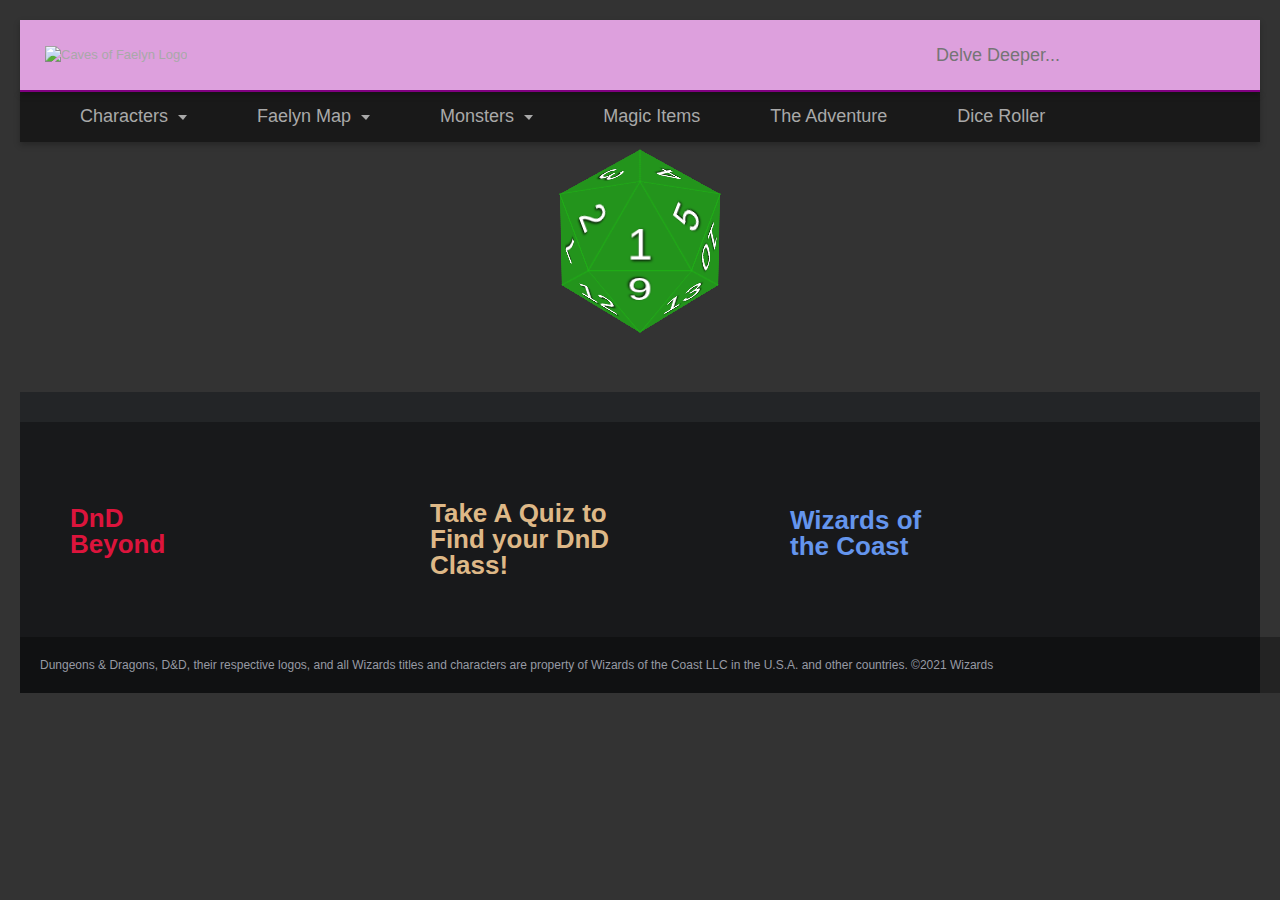
==== DieRoller/die.html @ b8143d2d "first commit" ====
<!DOCTYPE html>
<html lang="en">

<head>
  <meta charset="UTF-8">
  <meta http-equiv="X-UA-Compatible" content="IE=edge">
  <meta name="viewport" content="width=device-width, initial-scale=1.0">
  <link rel="stylesheet" href="https://fonts.google.com/?category=Sans+Serif&selection.family=Lato">
  <link rel="stylesheet" href="../main.css">
  <link rel="stylesheet" href="secondary.css">
  <script type="text/javascript" src="https://cdnjs.cloudflare.com/ajax/libs/jquery/3.6.0/jquery.min.js"></script>  
  <script type="text/javascript" src="https://cdnjs.cloudflare.com/ajax/libs/tinycolor/1.3.0/tinycolor.min.js"></script>
  <script src="script.js" defer></script>
  <title>Caverns of Faelyn</title>
</head>
<body>
  <header class="CoF-header" id="top-nav">
    <section class="nav-left">
      <div class="logo">
        <a href="../index.html">
        <img src="https://i.imgur.com/6dwuS8c.png" alt="Caves of Faelyn Logo" class="CoF-logo">
        </a>
      </div>
      </div>
    </section>
    <section class="nav-right">
      <div class="site-search">
        <form action="/search" method="get" class="CoF-form" data-validation-disabled="true">
          <div class="search-icon"></div>
          <input name="q" class="CoF-form-field-query ui-autocomplete-input" autocomplete="off" placeholder="Delve Deeper..." role="textbox" aria-autocomplete="list" aria-haspopup="true">
          <div class="hide autocomplete-target">
            <ul class="ui autocomplete ui-menu ui-widget ui-widget-content ui-corner-all" role="listbox" aria-activedescendant="ui-active-menuitem" style="z-index: 1; top: 0px; left: 0px; display: none;"></ul>
        </form>
        <div class="mobile-search-icon">
          <img class="mobile-search-icon" href="#" src="https://i.imgur.com/sknSXAH.png">
        </div>

        <!-- Mobile Search Bar              -->
        <div class="mobile-input-box">
          <form class="mobile-form" method="get" action="search" id="form-mobile" data-validation-disabled="true">
            <input name="q" class="mobile-form-field-query" autocomplete="on" placeholder="Delve Deeper...">
        </div>
        </input>
        </form>
      </div>
      <!--       <script>-->
      </div>
      <div class="hamburger-menu" id="menu-trigger">
        <!--         <img src="https://s3-us-west-2.amazonaws.com/s.cdpn.io/2522641/hamburger.svg" alt="Hamburger icon"> -->
        <div class="line"></div>
        <div class="line"></div>
        <div class="line"></div>
      </div>
    </section>
  </header>
  <header class="main-menu">
    <section class="mm-nav-left">
      <ul class="mm-nav">
        <li id="characters">
          <a class="menu-item dropdown" href="#">
            <span class="nav-item"> Characters </span>
          </a>
        </li>
        <li id="faelyn-map">
          <a class="menu-item dropdown" href="#">
            <span class="nav-item"> Faelyn Map </span>
          </a>
        </li>
        <li id="monsters">
          <a class="menu-item dropdown" href="#">
            <span class="nav-item">Monsters</span>
          </a>
        </li>
        <li id="magic-items">
          <a class="menu-item" href="#">
            <span class="nav-item"></span>Magic Items</span>
          </a>
        </li>
        <li id="the-adventure">
          <a class="menu-item" href="/the-adventure">
            <span class="nav-item">The Adventure</span>
          </a>
        </li>
        <li id="dice-roller">
          <a href="die.html" class="menu-item">
            <span class="nav-item"> Dice Roller </span>
          </a>
        </li>
      </ul>
    </section>
  </header>
  <!-- Main Menu Dropdown -->
  <aside class="dropdown-menu" id="characters-dropdown">
    <div class="dropdown-body">
      <div class="grid-group">
        <div class="grid-group" style="grid-column-end: span 24;grid-row-end: span 24;">
          <div class="grid-button">
            <a class="grid-button-link" href="/Illithin" target="_self">
              <div class="grid-button-background" style="background-position: center center;height:625px;background-image:url(https://i.imgur.com/JYZzXIp.png);"></div>
              <div class="grid-button-label">
                <div class="grid-button-label-text">Illithin: Rogue</div>
              </div>
            </a>
          </div>
          <div class="grid-button">
            <a href="/Wyatt Jones" class="grid-button-link" target="_self">
              <div class="grid-button-background" style="background-position: center center;height:450px;background-image:url(https://i.imgur.com/fFxqADB.jpg);"></div>
              <div class="grid-button-label">
                <div class="grid-button-label-text">Wyatt Jones: gunslinger</div>
              </div>
            </a>
          </div>
          <div class="grid-button">
            <a href="/Nyssa" class="grid-button-link" target="_self">
              <div class="grid-button-background" style="background-position: center center;height:900px;background-image:url(https://i.imgur.com/sL7jUop.jpg);"></div>
              <div class="grid-button-label">
                <div class="grid-button-label-text">Nyssa Lockheart: Ranger</div>
              </div>
            </a>
          </div>
          <div class="grid-button">
            <a href="/Wabu" class="grid-button-link" target="_self">
              <div class="grid-button-background" style="background-position: center center;height:500px;background-image:url(https://i.imgur.com/9n4WuAv.jpg);"></div>
              <div class="grid-button-label">
                <div class="grid-button-label-text">Wabu: Monk</div>
              </div>
            </a>
          </div>
          <div class="grid-button">
            <a href="/Gilmec" class="grid-button-link" target="_self">
              <div class="grid-button-background" style="background-position: center center;height:450px;background-image:url(https://i.imgur.com/EBH14SS.png);"></div>
              <div class="grid-button-label">
                <div class="grid-button-label-text">Gilmec: blood hunter</div>
              </div>
            </a>
          </div>
        </div>
      </div>
  </aside>
  <aside class="dropdown-menu" id="faelyn-map-dropdown">
    <div class="dropdown-body">
      <div class="grid-group">
        <div class="grid-group" style="grid-column-end: span 24;grid-row-end: span 24;">
          <div class="grid-button">
            <a href="../Map/map.html" class="grid-button-link" target="_self">
              <div class="grid-button-background" style="background-position: center center;background-image:url(https://i.imgur.com/XElmFWY.jpg);"></div>
              <div class="grid-button-label">
                <div class="grid-button-label-text">Faelyn</div>
              </div>
            </a>
          </div>
        </div>
      </div>
    </div>
  </aside>
  <aside class="dropdown-menu" id="monsters-dropdown">
    <div class="dropdown-body">
      <div class="grid-group">
        <div class="grid-group" style="grid-column-end: span 24;grid-row-end: span 24;">
          <div class="grid-button">
            <a href="../Characters/thug.html" class="grid-button-link" target="_self">
              <div class="grid-button-background" style="background-position: center center;height:600px;background-image:url(https://i.imgur.com/I2L3cf4.jpg);"></div>
              <div class="grid-button-label">
                <div class="grid-button-label-text">Thug</div>
              </div>
            </a>
          </div>
          <div class="grid-button">
            <a href="../Characters/goblin.html" class="grid-button-link" target="_self">
              <div class="grid-button-background" style="background-position: center center;height:300px;background-image:url(https://i.imgur.com/glQQREV.jpg);"></div>
              <div class="grid-button-label">
                <div class="grid-button-label-text">Goblin</div>
              </div>
            </a>
          </div>
          <div class="grid-button">
            <a href="../Characters/hobgoblin.html" class="grid-button-link" target="_self">
              <div class="grid-button-background" style="background-position: center center;height:600px;background-image:url(https://i.imgur.com/trR509F.jpg);"></div>
              <div class="grid-button-label">
                <div class="grid-button-label-text">Hobgoblin</div>
              </div>
            </a>
          </div>
          <div class="grid-button">
            <a href="../Characters/bugbear.html" class="grid-button-link" target="_self">
              <div class="grid-button-background" style="background-position: center center;height:400px;background-image:url(https://i.imgur.com/qv7vkfa.jpg);"></div>
              <div class="grid-button-label">
                <div class="grid-button-label-text">Bugbear</div>
              </div>
            </a>
          </div>
        </div>
      </div>
    </div>
  </aside>
  <aside class="dropdown-menu" id="items-dropdown">
    <div class="dropdown-body">
      <div class="grid-group">
        <div class="grid-group" style="grid-column-end: span 24;grid-row-end: span 24;">
          <div class="grid-button">
            <a href="../Items/wos.html" class="grid-button-link" target="_self">
              <div class="grid-button-background" style="background-position: center center;background-image:url(https://i.imgur.com/dQ1cwye.jpg);"></div>
              <div class="grid-button-label">
                <div class="grid-button-label-text">Wand of Smiles</div>
              </div>
            </a>
          </div>
          <div class="grid-button">
            <a href="../Items/items.html" class="grid-button-link" target="_self">
              <div class="grid-button-background" style="background-position: center center;height:400px;background-image:url(https://i.imgur.com/mYmLo1c.jpg);"></div>
              <div class="grid-button-label">
                <div class="grid-button-label-text">Alchemy Jug</div>
              </div>
            </a>
          </div>
        </div>
      </div>
    </div>
  </aside>
  <!-- Side menu -->
  <aside class="side-nav-overlay">
    <div class="side-menu-position" id="side-menu">
      <ul class="side-menu-list side-menu-list-b">
        <li id="characters" class="m-side-menu-item  m-side-menu-item-before side-characters">
          <a href="#" class="nav-item-sm">
            <span class="nav-item-sm"> Characters </span>
          </a>
          </li>
          <ul class="sub-list sub-list-characters">
            <li id="nav-illithin" class="b-list-item p-nav-item subnav-open">
              <a href="/illithin">
                <span class="b-list-label"> Illithin </span>
              </a>
            </li>
            <li id="nav-Wyatt" class="b-list-item p-nav-item subnav-open">
              <a href="/Wyatt">
                <span class="b-list-label"> Wyatt Jones </span>
              </a>
            </li>
            <li id="nav-Nyssa" class="b-list-item p-nav-item subnav-open">
              <a href="/Nyssa">
                <span class="b-list-label"> Nyssa Lockheart </span>
              </a>
            </li>
            <li id="nav-Wabu" class="b-list-item p-nav-item subnav-open">
              <a href="/Wabu">
                <span class="b-list-label"> Wabu </span>
              </a>
            </li>
            <li id="nav-Gilmec" class="b-list-item p-nav-item subnav-open">
              <a href="/Gilmec">
                <span class="b-list-label"> Gilmec </span>
              </a>
            </li>
          </ul>
        </li>
        <li id="side-maps" class="m-side-menu-item m-side-menu-item-before side-map">
          <a href="#">
            <span class="nav-item-sm"> Maps </span>
          </a>
          </li>
          <ul class="sub-list sub-list-map">
            <li id="nav-faelyn" class="b-list-item p-nav-item subnav-open">
              <a href="../Map/map.html">
                <span class="b-list-label"> Faelyn </span>
              </a>
            </li>
          </ul>
        </li>
        <li id="monsters" class="m-side-menu-item  m-side-menu-item-before side-monsters">
          <a href="#" class="nav-item-sm">
            <span class="nav-item-sm"> Monsters </span>
          </a>
          </li>
          <ul class="sub-list sub-list-monsters">
            <li id="nav-thug" class="b-list-item p-nav-item subnav-open">
              <a href="../Characters/thug.html">
                <span class="b-list-label"> Thug </span>
              </a>
            </li>
            <li id="nav-goblin" class="b-list-item p-nav-item subnav-open">
              <a href="../Characters/goblin.html">
                <span class="b-list-label"> Goblin </span>
              </a>
            </li>
            <li id="nav-hobgoblin" class="b-list-item p-nav-item subnav-open">
              <a href="../Characters/hobgoblin.html">
                <span class="b-list-label"> Hobgoblin </span>
              </a>
            </li>
            <li id="nav-bugbear" class="b-list-item p-nav-item subnav-open">
              <a href="../Characters/bugbear.html">
                <span class="b-list-label"> Bugbear </span>
              </a>
            </li>
          </ul>
        </li>
        </li>
        <li id="magic-items" class="m-side-menu-item m-side-menu-item-before side-items">
          <a class="nav-item-sm" href="#">
            <span class="nav-item-sm"> Magic Items </span>
          </a>
        </li>
        <ul class="sub-list sub-list-items">
          <li id="nav-wand-of-smiles" class="b-list-item p-nav-item subnav-open">
            <a href="../Items/wos.html">
              <span class="b-list-label"> Wand of Smiles </span>
            </a>
          </li>
          <li id="nav-bugbear" class="b-list-item p-nav-item subnav-open">
            <a href="../Items/items.html">
              <span class="b-list-label"> Alchemy Jug </span>
            </a>
          </li>
        </ul>
        </li>
        </li>
        <li id="the-adventure" class="m-side-menu-item">
          <a class="nav-item-sm" href="/the-adventure">
            <span class="nav-item-sm"> The Adventure </span>
          </a>
        </li>
        <li id="dice-roller" class="m-side-menu-item">
          <a class="nav-item-sm" href="../DieRoller/die.html">
            <span class="nav-item-sm"> Dice Roller </span>
          </a>
        </li>

      </ul>

    </div>
  </aside>
<div class="content">
    <div class="die" id="die">
      <figure id="face" class="face face-1"></figure>
      <figure id="face" class="face face-2"></figure>
      <figure id="face" class="face face-3"></figure>
      <figure id="face" class="face face-4"></figure>
      <figure id="face" class="face face-5"></figure>
      <figure id="face" class="face face-6"></figure>
      <figure id="face" class="face face-7"></figure>
      <figure id="face" class="face face-8"></figure>
      <figure id="face" class="face face-9"></figure>
      <figure id="face" class="face face-10"></figure>
      <figure id="face" class="face face-11"></figure>
      <figure id="face" class="face face-12"></figure>
      <figure id="face" class="face face-13"></figure>
      <figure id="face" class="face face-14"></figure>
      <figure id="face" class="face face-15"></figure>
      <figure id="face" class="face face-16"></figure>
      <figure id="face" class="face face-17"></figure>
      <figure id="face" class="face face-18"></figure>
      <figure id="face" class="face face-19"></figure>
      <figure id="face" class="face face-20"></figure>
    </div>
  </div>
  <div class="footer-push"></div>
  <footer id="footer">
    <div class="CoF-footer">
      <div class="CoF-footer-wrap CoF-upper-wrap">
        <div class="CoF-footer-upper">
          <div class="footer-strip-container">
            <a href="https://www.dndbeyond.com/" class="strip-link">
              <div class="strip-item strip-item-DnDBeyond">
                <div class="strip-item-label strip-label">DnD Beyond</div>
              </div>
            </a>
            <a href="http://www.easydamus.com/character.html" class="strip-link">
              <div class="strip-item strip-item-take-quiz">
                <div class="strip-item-label strip-label">Take A Quiz to Find your DnD Class!</div>
              </div>
            </a>
            <a href="https://company.wizards.com/en" class="strip-link">
              <div class="strip-item strip-item-wotc">
                <div class="strip-item-label strip-label">Wizards of the Coast</div>
              </div>
            </a>
          </div>

     </div>
      <div class="CoF-footer-wrap CoF-lower-wrap">
      <div class="CoF-lower-wrap">
        <div class="CoF-footer-copyright">
        <div class="CoF-footer-copyright-wotc">
          Dungeons & Dragons, D&D, their respective logos, and all Wizards titles and characters are property of Wizards of the Coast LLC in the U.S.A. and other countries. ©2021 Wizards
        </div>
      </div>
        </div>

    </div>
  </footer>
  </body>
  </html>
---- main.css ----
*,
*::before,
*::after {
  box-sizing: inherit;
  -webkit-tap-highlight-color: transparent;
  outline: 0;
}

body {
  font-family: "nunito", Arial, sans-serif;
  font-size: 13px;
  margin: 0;
  line-height: 1.4;
  position: relative;
  background-color: #303030;
  overflow-x: hidden
}

body.hidden {
  overflow: hidden;
}

/* html,
body {
  overflow: hidden;
  height: 100%;
} */

/* TOP HEADER */

.CoF-header {
  background-color: #dda0dd;
  display: flex;
  position: relative;
  border-bottom: 2px solid #800080;
  box-shadow: 0px 3px 6px rgb(0 0 0 / 25%);
  flex-direction: row;
  justify-content: space-between;
  height: 40px;
  padding: 15px 25px;
  width: calc(100%-50px);
  z-index: 30;
  overflow: hidden;
}

.nav-left {
  align-items: center;
  display: flex;
}

.logo {
  display: flex;
  align-items: center;
}

.logo img {
  width: 50px;
}

.nav-right {
  align-items: center;
  display: flex;
  justify-content: flex-end;
  margin-right: 45px;
}

.search-icon {
  background-image: url(https://i.imgur.com/sknSXAH.png);
  display: none;
  background-size: 24px;
  background-position: center;
  background-repeat: no-repeat;
  width: 40px;
  height: 160px;
  position: absolute;
}

.mobile-search-icon img {
  display: inline-block;
  position: absolute;
  top: 30px;
  right: -15px;
  height: 30px;
  background-size: 24px;
  background-repeat: no-repeat;
  background-position: center;
  cursor: pointer;
}

.mobile-input-box {
  display: none;
  position: fixed;
  top: 70px;
  left: 0;
  right: 0;
  background-color: #090809;
  padding: 10px;
}

.mobile-input-box.show {
  display: block;
}

@media (min-width: 1023px) {
  .mobile-search-icon {
    display: none;
  }
}

@media (min-width: 1023px) {
  .search-icon {
    display: inline-block;
    position: relative;
  }
}

.ui-autocomplete-input {
  display: none;
}

@media (min-width: 1023px) {
  .ui-autocomplete-input {
    display: flex;
  }
}

.CoF-form {
  position: relative;
  display: flex;
  align-items: center;
  padding: 20px;
  height: 50px;
}

.CoF-form-field-query {
  color: #f0ffff;
  background: #dda0dd;
  font-size: 18px;
  border: 0;
}

.mobile-form-field-query {
  border: 0;
  color: #242527;
  flex: 1;
  font-size: 32px;
}

@media (min-width: 1023px) {
  .mobile-input-box {
    display: none;
  }
}

.mobile-form {
  position: relative;
  margin-bottom: 0;
  padding: 0;
  height: 90px;
  display: flex;
  align-items: center;
  background: #fff;
  border: 1px solid #d3d5dc;
}

/* BOTTOM MENU */

.main-menu {
  background-color: #26282a;
  background: rgba(0, 0, 0, 0.5);
  display: none;
  /*   border-bottom: 2px solid #800080; */
  box-shadow: 0px 3px 6px rgb(0 0 0 / 25%);
  flex-direction: row;
  justify-content: space-between;
  height: 20px;
  padding: 15px 25px;
  width: calc(100%-50px);
}

@media (min-width: 1023px) {
  .main-menu {
    display: flex;
  }
}

.mm-nav-left {
  align-items: center;
  display: flex;
}

.mm-nav {
  display: none;
  flex-direction: row;
  align-items: center;
  margin: 0;
  padding-left: 0;
}

@media (min-width: 1023px) {
  .mm-nav {
    display: flex;
  }
}

ul,
ol {
  list-style: none;
  list-style-image: none;
}

.mm-nav li {
  font-size: 16px;
  margin: 0 20px;
  cursor: pointer;
  align-items: center;
  font-family: Roboto, Helvetica, sans-serif;
  font-size: 18px;
  color: #a9a9a9;
  padding: 0 15px;
}

a:hover {
  color: white;
}

a {
  text-decoration: none;
  color: #a9a9a9;
}

.dropdown:after {
  content: "";
  display: inline-block;
  height: 2px;
  width: 0;
  border-top: 5px solid #a9a9a9;
  border-left: 5px solid transparent;
  border-right: 4px solid transparent;
  margin-left: 5px;
}

/* HAMBURGER */

.hamburger-menu {
  display: block;
  position: absolute;
  top: 14px;
  right: 10px;
  cursor: pointer;
}

.hamburger-menu:hover {
  opacity: 0.5;
  cursor: pointer;
}

.hamburger-menu .line {
  width: 35px;
  height: 5px;
  background: rgb(236, 66, 66);
  margin: 6px auto;
  transition: all 0.3s ease-in-out;
  border-radius: 5px;
}

.hamburger-menu .line:nth-child(1) {
  background-color: #696969;
}

.hamburger-menu .line:nth-child(2) {
  background-color: #696969;
}

.hamburger-menu .line:nth-child(3) {
  background-color: #696969;
}

.hamburger-menu.isactive .line:nth-child(2) {
  opacity: 0;
}

.hamburger-menu.isactive .line:nth-child(1) {
  transform: translateY(13px) rotate(45deg);
}

.hamburger-menu.isactive .line:nth-child(3) {
  transform: translateY(-10px) rotate(-45deg);
}

@media (min-width: 1023px) {
  .hamburger-menu {
    display: none;
  }
}

/* CHARACTER DROPDOWN */

.grid-button,
.grid-button-label-text:hover {
color: white;
  opacity: 1;
}

.grid-button-label-text {
  opacity: 0.8;
  color: #fff;
  font-family: Roboto, Helvetica, sans-serif;
  font-size: 18px;
  font-weight: bold;
  text-transform: uppercase;
  text-align: center;
  letter-spacing: 1.5px;
  display: flex;
  align-items: center;
  justify-content: center;
}

.grid-button-label {
  z-index: 20;
  background-color: rgba(28, 29, 30, 0.8);
  padding: 10px;
}

.grid-button .grid-button-background:hover {
  -ms-transform: scale(1.2);
  -moz-transform: scale(1.2);
  -webkit-transform: scale(1.2);
  -o-transform: scale(1.2);
  transform: scale(1.2);
}

.grid-button-background {
  /*   background-position: center center;
  background-image: url(https://i.imgur.com/C4rREQe.png); */
  background-size: cover;
  background-repeat: no-repeat;
  transform: scale(1);
  transition: transform 250ms ease-in-out;
  position: absolute;
  top: 0;
  bottom: 0;
  left: 0;
  right: 0;
  /*   overflow: hidden; */
}

.grid-button-link {
  flex: 1;
  border-radius: 4px;
  background-color: #212224;
  display: flex;
  flex-direction: column;
  justify-content: flex-end;
  position: relative;
  overflow: hidden;
  transform: translate3d(0, 0, 0);
  cursor: pointer;
}

.grid-button {
  grid-column-start: auto;
  grid-row-start: auto;
  display: flex;
  flex-direction: column;
  grid-column-end: span 4;
  grid-row-end: span 6;
}

.grid-group {
  display: grid;
  grid-template-columns: repeat(12, 1fr);
  grid-template-rows: repeat(12, 1fr);
  grid-column-gap: 16px;
  grid-row-gap: 16px;
  height: 100%;
  min-height: 0;
}

.dropdown-body {
  max-width: 1200px;
  margin: 0 auto 0;
  padding: 22px 16px;
  height: 350px;
}

.dropdown-menu {
  display: none;
  position: absolute;
  left: 0;
  width: 100%;
  z-index: 100;
  background-color: #26282a;
  box-shadow: 0 15px 35px 0 #242527;
  z-index: 40;
}

.dropdown-menu.show {
  display: block;
}

/* SUB SIDE MENU */
.side-menu-list-b {
  position: static;
}

.b-list-label {
  color: #d3d3d3;
  padding: 0;
  font-size: 18px;
  line-height: 50px;
  cursor: pointer;
}

.b-list-item a:before {
  display: none;
}

.side-menu-list-b {
  border: 0;
  padding: 0;
  margin: 0;
  display: block;
  width: auto;
  left: 0;
}

.sub-list {
  border-bottom: 0;
  display: none;
  left: 0 !important;
  box-shadow: none !important;
}

.sub-list.show {
  display: block;
  overflow: hidden;
}

.sub-list {
  background: #454545;
  padding: 0;
  position: inherit;
  width: 100%;
  border-top: 1px solid #686868;
  transform: translate(0);
  left: auto;
  top: auto;
  border-width: 1px 0 0 0;
  overflow: hidden;
}

.b-list-item {
  border-bottom: 1px solid #686868;
  display: list-item;
  float: none;
  background: none !important;
}

.p-nav-a .p-nav-item {
  position: relative;
}

.b-list-a b-list-item {
  margin: 0;
  padding: 0;
  text-align: center;
  vertical-align: top;
}

.b-list-item a {
  font-size: 18px;
  font-weight: normal;
  line-height: 50px;
  padding: 0 3rem !important;
  display: block;
  text-decoration: none;
  color: #b9b9b9;
  box-shadow: none;
  /*   background: 0; */
  text-align: left;
  border: none !important;
  text-transform: inherit;
  margin: 0;
  height: auto;
}

/* Side Menu */

.side-nav-overlay {
  display: none;
  transition: 0.25s transform cubic-bezier(0.16, 0.68, 0.43, 0.99),
    0.25s opacity cubic-bezier(0.16, 0.68, 0.43, 0.99),
    0.25s -webkit-transform cubic-bezier(0.16, 0.68, 0.43, 0.99);
  cursor: pointer;
  width: 100vw;
  height: 100vh;
  position: fixed;
  top: 0;
  left: 0;
  z-index: 20;
  background-color: rgba(0, 0, 0, 0.7);
  overflow: hidden;
}

.side-nav-overlay.show {
  display: block;
  /*   animation: fade 0.5s; */
}

@media (min-width: 1023px) {
  .side-nav-overlay.show {
    display: none;
  }
}

.side-menu-position {
  position: fixed;
  display: none;
  margin-top: 70px;
  top: 0;
  right: 0;
  width: 275px !important;
  height: calc(100vh - 47px);
  overflow: auto;
}

.side-menu-list {
  border: 0;
  padding: 0;
  margin: 0;
  width: auto;
  left: auto;
  transition: all 2s ease-in-out;
  background: #26282a;
  height: calc(100vh - 47px);
}

.side-menu-position.show {
  display: block;
  animation: fade 0.5s;
  overflow: hidden;
}

@keyframes fade {
  from {
    transform: translateX(200px);
    opacity: 0;
  }
  to {
    transform: translateX(0px);
    opacity: 1;
  }
}

.side-menu-list a {
  font-size: 18px;
  font-weight: normal;
  line-height: 50px;
  font-family: "Noto Sans", sans-serif;
  padding: 0 3rem !important;
  display: block;
  text-decoration: none;
  background: 0;
  text-align: left;
}

.side-menu-list li {
  border-bottom: 1px solid #a9a9a9;
  display: list-item;
  position: relative;
  text-align: left;
  height: auto;
  margin: 0;
}

.m-side-menu-item-before a:before {
  content: "";
  position: absolute;
  width: 6px;
  height: 6px;
  -webkit-transform: rotate(-45deg) translateY(-50%);
  -moz-transform: rotate(-45deg) translateY(-50%);
  -ms-transform: rotate(-45deg) translateY(-50%);
  -o-transform: rotate(-45deg) translateY(-50%);
  transform: rotate(-45deg) translateY(-50%);
  border-bottom: 1px solid #a9a9a9;
  border-left: 1px solid #a9a9a9;
  top: 50%;
  left: 25px;
}

/* HERO CONTAINER */

.hero-container {
  background-image: url(https://i.imgur.com/nh72uOy.jpg);
  background-position: center center;
  background-size: cover;
  display: flex;
  justify-content: center;
  align-items: center;
  height: 700px;
  width: 100%;
}

.image-mask-darken {
  position: relative;
}

.image-mask-darken:after {
  position: absolute;
  top: 0;
  right: 0;
  left: 0;
  bottom: 0;
  background-color: rgba(0, 0, 0, 0.3);
  content: "";
}

.intro-content {
  color: white;
  text-align: center;
  width: 400px;
  position: relative;
  z-index: 10;
}

.intro-content-title {
  font-size: 64px;
}

.intro-content-subtitle {
  font-size: 25px;
}

.blockquote {
  font-family: ScalySans;
  box-sizing: border-box;
  margin-bottom: 1em;
  padding: 5px 10px;
  background-color: #e0e5c1;
  border-style: solid;
  border-width: 11px;
  border-image: url(https://i.imgur.com/J9c5jcq.png) 11;
  border-image-outset: 9px 0px;
  box-shadow: 1px 4px 14px #888;
}

.blockquote p {
  color: black;
  line-height: 1.1em;
  font-size: 16px;
}

.footer-push {
  height: 50px;
}

footer {
  font-family: "Noto Sans", sans-serif;
  font-weight: 300;
  position: relative;
}

#footer {
  font-family: "Noto Sans", sans-serif;
  font-weight: 300;
}

.CoF-footer {
  display: flex;
  flex-direction: column;
  background-color: #232527;
  padding-top: 25px;
}

@media (min-width: 600px) {
  .CoF-footer {
    padding-top: 30px;
  }
}

.CoF-footer-wrap {
  width: 100%;
  background-color: rgba(0,0,0,0.3);
}

.CoF-upper-wrap {
  width: 100%;
}

.CoF-footer-upper {
  padding: 10px;
  width: 100%;
  max-width: 1200px;
  margin: 0 auto;
}

@media (min-width: 1023px) {
  .CoF-footer-upper {
    display: flex;
    justify-content: space-between;
    align-items: center;
    padding-bottom: 30px;
  }
}

.CoF-lower-wrap {

  width: 100%;
}

.CoF-lower-wrap {
  display: flex;
  width: 100%;
  padding: 10px;
  margin: 0 auto;
}

@media (min-width: 1023px) {
  .CoF-lower-wrap {
    flex-direction: row;
    justify-content: space-between;
  }
}

.CoF-footer-copyright-wotc {
  color: #979AA4;
  font-family: "Roboto Condensed", Roboto, Helvetica,sans-serif;
  font-size: 12px;
  line-height: 16px;
}
  
.footer-strip-container {
  display: flex;
  flex-direction: row;
  flex-wrap: wrap;
  justify-content: space-around;
}

.strip-item-DnDBeyond .strip-item-label {
  top: 65px;
  width: 100px;
  color: #DC143C;
}

.strip-item-take-quiz .strip-item-label {
  top: 60px;
  width: 190px;
  color: #DEB887;
}
.strip-item-wotc .strip-item-label {
  top: 75px;
  width: 150px;
  color: #6495ED;
}

.strip-item-label {
  position: absolute;
  font-family: "Roboto Condensed", Roboto,Helvetica,sans-serif;
  font-weight: bold;
  font-size: 26px;
  line-height: 26px;
}

.strip-item-DnDBeyond {
  background-image: url(https://i.imgur.com/oClx3Wk.png);
  top: 8px;
}

.strip-item {
  position: relative;
  padding: 20px;
  min-height: 135px;
  width: 300px;
  background-size: 100%;
  background-repeat: no-repeat;
  margin-left: 10px;
  margin-right: 10px;
}

.strip-item-take-quiz {
  background-image: url(https://i.imgur.com/kzZpar4.png);
  top: 8px;
}

.strip-item-wotc {
  background-image: url(https://i.imgur.com/11nRvNv.png);
}
---- DieRoller/secondary.css ----
@-webkit-keyframes roll {
  10% {
    -webkit-transform: rotateX(0deg) rotateY(0deg) rotateZ(0deg);
            transform: rotateX(0deg) rotateY(0deg) rotateZ(0deg);
  }
  30% {
    -webkit-transform: rotateX(120deg) rotateY(240deg) rotateZ(0deg) translateX(40px) translateY(40px);
            transform: rotateX(120deg) rotateY(240deg) rotateZ(0deg) translateX(40px) translateY(40px);
  }
  50% {
    -webkit-transform: rotateX(240deg) rotateY(480deg) rotateZ(0deg) translateX(-40px) translateY(-40px);
            transform: rotateX(240deg) rotateY(480deg) rotateZ(0deg) translateX(-40px) translateY(-40px);
  }
  70% {
    -webkit-transform: rotateX(360deg) rotateY(720deg) rotateZ(0deg);
            transform: rotateX(360deg) rotateY(720deg) rotateZ(0deg);
  }
  90% {
    -webkit-transform: rotateX(480deg) rotateY(960deg) rotateZ(0deg);
            transform: rotateX(480deg) rotateY(960deg) rotateZ(0deg);
  }
}

@keyframes roll {
  10% {
    -webkit-transform: rotateX(0deg) rotateY(0deg) rotateZ(0deg);
            transform: rotateX(0deg) rotateY(0deg) rotateZ(0deg);
  }
  30% {
    -webkit-transform: rotateX(120deg) rotateY(240deg) rotateZ(0deg) translateX(40px) translateY(40px);
            transform: rotateX(120deg) rotateY(240deg) rotateZ(0deg) translateX(40px) translateY(40px);
  }
  50% {
    -webkit-transform: rotateX(240deg) rotateY(480deg) rotateZ(0deg) translateX(-40px) translateY(-40px);
            transform: rotateX(240deg) rotateY(480deg) rotateZ(0deg) translateX(-40px) translateY(-40px);
  }
  70% {
    -webkit-transform: rotateX(360deg) rotateY(720deg) rotateZ(0deg);
            transform: rotateX(360deg) rotateY(720deg) rotateZ(0deg);
  }
  90% {
    -webkit-transform: rotateX(480deg) rotateY(960deg) rotateZ(0deg);
            transform: rotateX(480deg) rotateY(960deg) rotateZ(0deg);
  }
}

body {
  background: #333;
  padding: 20px;
  overflow-x: hidden
}

.content {
  margin: auto auto;
  position: relative;
  width: 200px;
  height: 200px;
  -webkit-perspective: 1500px;
          perspective: 1500px;
}

.die {
  position: absolute;
  width: 100%;
  height: 100%;
  -webkit-transform-style: preserve-3d;
          transform-style: preserve-3d;
  -webkit-transition: -webkit-transform 0.5s ease-out;
  transition: -webkit-transform 0.5s ease-out;
  transition: transform 0.5s ease-out;
  transition: transform 0.5s ease-out, -webkit-transform 0.5s ease-out;
  cursor: pointer;
  -webkit-transform: rotateX(-53deg);
          transform: rotateX(-53deg);
}

.die.rolling {
  -webkit-animation: roll 3s linear;
          animation: roll 3s linear;
}

.die[data-face="1"] {
  -webkit-transform: rotateX(-53deg) rotateY(0deg);
          transform: rotateX(-53deg) rotateY(0deg);
}

.die[data-face="2"] {
  -webkit-transform: rotateX(-53deg) rotateY(72deg);
          transform: rotateX(-53deg) rotateY(72deg);
}

.die[data-face="3"] {
  -webkit-transform: rotateX(-53deg) rotateY(144deg);
          transform: rotateX(-53deg) rotateY(144deg);
}

.die[data-face="4"] {
  -webkit-transform: rotateX(-53deg) rotateY(216deg);
          transform: rotateX(-53deg) rotateY(216deg);
}

.die[data-face="5"] {
  -webkit-transform: rotateX(-53deg) rotateY(288deg);
          transform: rotateX(-53deg) rotateY(288deg);
}

.die[data-face="16"] {
  -webkit-transform: rotateX(127deg) rotateY(-72deg);
          transform: rotateX(127deg) rotateY(-72deg);
}

.die[data-face="17"] {
  -webkit-transform: rotateX(127deg) rotateY(-144deg);
          transform: rotateX(127deg) rotateY(-144deg);
}

.die[data-face="18"] {
  -webkit-transform: rotateX(127deg) rotateY(-216deg);
          transform: rotateX(127deg) rotateY(-216deg);
}

.die[data-face="19"] {
  -webkit-transform: rotateX(127deg) rotateY(-288deg);
          transform: rotateX(127deg) rotateY(-288deg);
}

.die[data-face="20"] {
  -webkit-transform: rotateX(127deg) rotateY(-360deg);
          transform: rotateX(127deg) rotateY(-360deg);
}

.die[data-face="6"] {
  -webkit-transform: rotateX(11deg) rotateZ(180deg) rotateY(0deg);
          transform: rotateX(11deg) rotateZ(180deg) rotateY(0deg);
}

.die[data-face="7"] {
  -webkit-transform: rotateX(11deg) rotateZ(180deg) rotateY(72deg);
          transform: rotateX(11deg) rotateZ(180deg) rotateY(72deg);
}

.die[data-face="8"] {
  -webkit-transform: rotateX(11deg) rotateZ(180deg) rotateY(144deg);
          transform: rotateX(11deg) rotateZ(180deg) rotateY(144deg);
}

.die[data-face="9"] {
  -webkit-transform: rotateX(11deg) rotateZ(180deg) rotateY(216deg);
          transform: rotateX(11deg) rotateZ(180deg) rotateY(216deg);
}

.die[data-face="10"] {
  -webkit-transform: rotateX(11deg) rotateZ(180deg) rotateY(288deg);
          transform: rotateX(11deg) rotateZ(180deg) rotateY(288deg);
}

.die[data-face="11"] {
  -webkit-transform: rotateX(11deg) rotateY(-252deg);
          transform: rotateX(11deg) rotateY(-252deg);
}

.die[data-face="12"] {
  -webkit-transform: rotateX(11deg) rotateY(-324deg);
          transform: rotateX(11deg) rotateY(-324deg);
}

.die[data-face="13"] {
  -webkit-transform: rotateX(11deg) rotateY(-396deg);
          transform: rotateX(11deg) rotateY(-396deg);
}

.die[data-face="14"] {
  -webkit-transform: rotateX(11deg) rotateY(-468deg);
          transform: rotateX(11deg) rotateY(-468deg);
}

.die[data-face="15"] {
  -webkit-transform: rotateX(11deg) rotateY(-540deg);
          transform: rotateX(11deg) rotateY(-540deg);
}

.die .face {
  position: absolute;
  left: 50%;
  top: 0;
  margin: 0 -50px;
  border-left: 50px solid transparent;
  border-right: 50px solid transparent;
  border-bottom: 86px solid rgba(30, 180, 20, 0.75);
  width: 0px;
  height: 0px;
  -webkit-transform-style: preserve-3d;
          transform-style: preserve-3d;
  -webkit-backface-visibility: hidden;
          backface-visibility: hidden;
  counter-increment: steps 1;
}

.die .face:before {
  content: counter(steps);
  position: absolute;
  top: 21.5px;
  left: -100px;
  color: #fff;
  text-shadow: 1px 1px 3px #000;
  font-size: 43px;
  text-align: center;
  line-height: 77.4px;
  width: 200px;
  height: 86px;
}

.die .face:nth-child(1) {
  -webkit-transform: rotateY(0deg) translateZ(33.5px) translateY(-12.9px) rotateX(53deg);
          transform: rotateY(0deg) translateZ(33.5px) translateY(-12.9px) rotateX(53deg);
}

.die .face:nth-child(2) {
  -webkit-transform: rotateY(-72deg) translateZ(33.5px) translateY(-12.9px) rotateX(53deg);
          transform: rotateY(-72deg) translateZ(33.5px) translateY(-12.9px) rotateX(53deg);
}

.die .face:nth-child(3) {
  -webkit-transform: rotateY(-144deg) translateZ(33.5px) translateY(-12.9px) rotateX(53deg);
          transform: rotateY(-144deg) translateZ(33.5px) translateY(-12.9px) rotateX(53deg);
}

.die .face:nth-child(4) {
  -webkit-transform: rotateY(-216deg) translateZ(33.5px) translateY(-12.9px) rotateX(53deg);
          transform: rotateY(-216deg) translateZ(33.5px) translateY(-12.9px) rotateX(53deg);
}

.die .face:nth-child(5) {
  -webkit-transform: rotateY(-288deg) translateZ(33.5px) translateY(-12.9px) rotateX(53deg);
          transform: rotateY(-288deg) translateZ(33.5px) translateY(-12.9px) rotateX(53deg);
}

.die .face:nth-child(16) {
  -webkit-transform: rotateY(-108deg) translateZ(33.5px) translateY(121.26px) rotateZ(180deg) rotateX(53deg);
          transform: rotateY(-108deg) translateZ(33.5px) translateY(121.26px) rotateZ(180deg) rotateX(53deg);
}

.die .face:nth-child(17) {
  -webkit-transform: rotateY(-36deg) translateZ(33.5px) translateY(121.26px) rotateZ(180deg) rotateX(53deg);
          transform: rotateY(-36deg) translateZ(33.5px) translateY(121.26px) rotateZ(180deg) rotateX(53deg);
}

.die .face:nth-child(18) {
  -webkit-transform: rotateY(36deg) translateZ(33.5px) translateY(121.26px) rotateZ(180deg) rotateX(53deg);
          transform: rotateY(36deg) translateZ(33.5px) translateY(121.26px) rotateZ(180deg) rotateX(53deg);
}

.die .face:nth-child(19) {
  -webkit-transform: rotateY(108deg) translateZ(33.5px) translateY(121.26px) rotateZ(180deg) rotateX(53deg);
          transform: rotateY(108deg) translateZ(33.5px) translateY(121.26px) rotateZ(180deg) rotateX(53deg);
}

.die .face:nth-child(20) {
  -webkit-transform: rotateY(180deg) translateZ(33.5px) translateY(121.26px) rotateZ(180deg) rotateX(53deg);
          transform: rotateY(180deg) translateZ(33.5px) translateY(121.26px) rotateZ(180deg) rotateX(53deg);
}

.die .face:nth-child(6) {
  -webkit-transform: rotateY(360deg) translateZ(75px) translateY(54.18px) rotateZ(180deg) rotateX(-11deg);
          transform: rotateY(360deg) translateZ(75px) translateY(54.18px) rotateZ(180deg) rotateX(-11deg);
}

.die .face:nth-child(7) {
  -webkit-transform: rotateY(288deg) translateZ(75px) translateY(54.18px) rotateZ(180deg) rotateX(-11deg);
          transform: rotateY(288deg) translateZ(75px) translateY(54.18px) rotateZ(180deg) rotateX(-11deg);
}

.die .face:nth-child(8) {
  -webkit-transform: rotateY(216deg) translateZ(75px) translateY(54.18px) rotateZ(180deg) rotateX(-11deg);
          transform: rotateY(216deg) translateZ(75px) translateY(54.18px) rotateZ(180deg) rotateX(-11deg);
}

.die .face:nth-child(9) {
  -webkit-transform: rotateY(144deg) translateZ(75px) translateY(54.18px) rotateZ(180deg) rotateX(-11deg);
          transform: rotateY(144deg) translateZ(75px) translateY(54.18px) rotateZ(180deg) rotateX(-11deg);
}

.die .face:nth-child(10) {
  -webkit-transform: rotateY(72deg) translateZ(75px) translateY(54.18px) rotateZ(180deg) rotateX(-11deg);
          transform: rotateY(72deg) translateZ(75px) translateY(54.18px) rotateZ(180deg) rotateX(-11deg);
}

.die .face:nth-child(11) {
  -webkit-transform: rotateY(252deg) translateZ(75px) translateY(54.18px) rotateX(-11deg);
          transform: rotateY(252deg) translateZ(75px) translateY(54.18px) rotateX(-11deg);
}

.die .face:nth-child(12) {
  -webkit-transform: rotateY(324deg) translateZ(75px) translateY(54.18px) rotateX(-11deg);
          transform: rotateY(324deg) translateZ(75px) translateY(54.18px) rotateX(-11deg);
}

.die .face:nth-child(13) {
  -webkit-transform: rotateY(396deg) translateZ(75px) translateY(54.18px) rotateX(-11deg);
          transform: rotateY(396deg) translateZ(75px) translateY(54.18px) rotateX(-11deg);
}

.die .face:nth-child(14) {
  -webkit-transform: rotateY(468deg) translateZ(75px) translateY(54.18px) rotateX(-11deg);
          transform: rotateY(468deg) translateZ(75px) translateY(54.18px) rotateX(-11deg);
}

.die .face:nth-child(15) {
  -webkit-transform: rotateY(540deg) translateZ(75px) translateY(54.18px) rotateX(-11deg);
          transform: rotateY(540deg) translateZ(75px) translateY(54.18px) rotateX(-11deg);
}
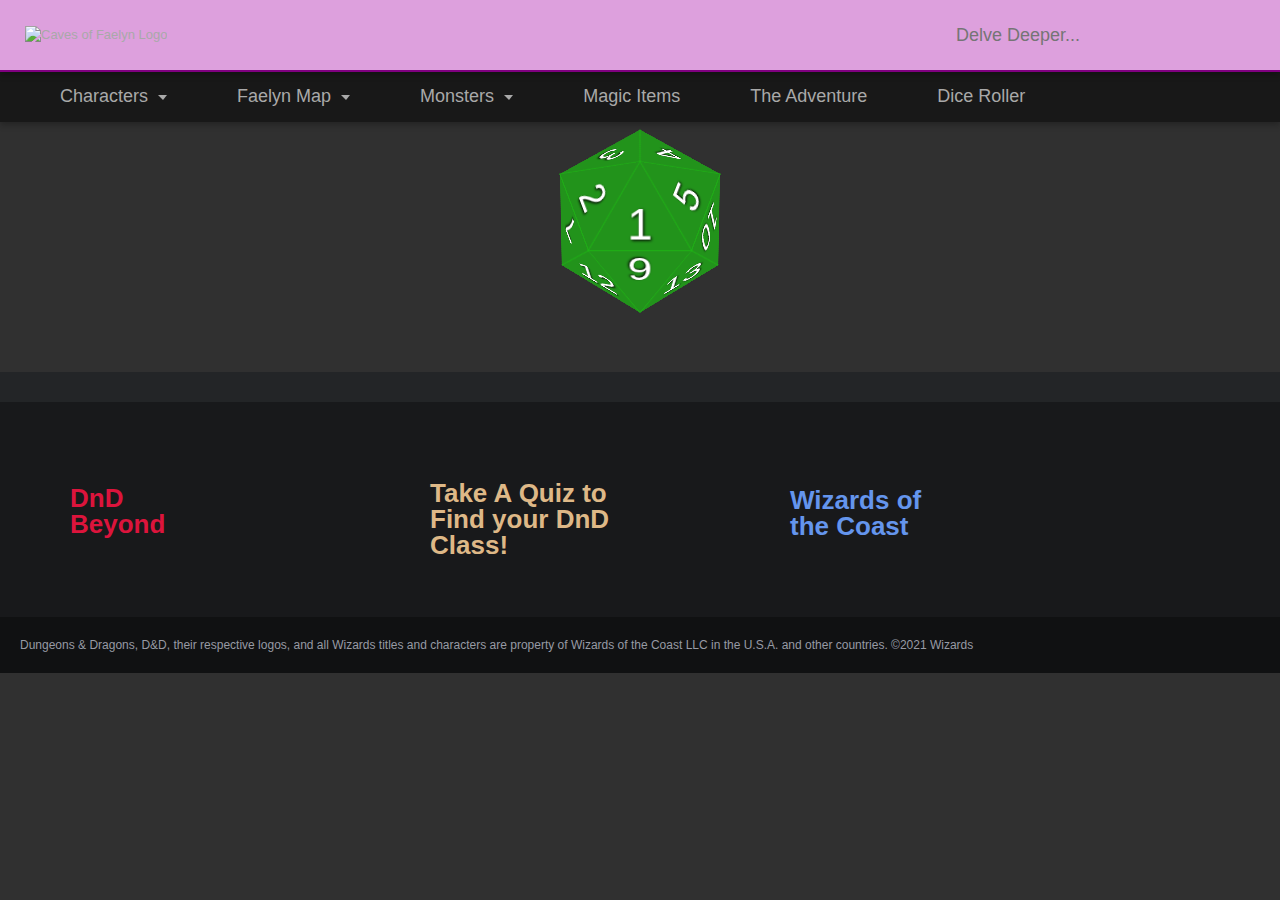
==== commit 0ccf9b0f: "added fixes to FinalProject" ====
--- a/DieRoller/die.html
+++ b/DieRoller/die.html
@@ -6,8 +6,8 @@
   <meta http-equiv="X-UA-Compatible" content="IE=edge">
   <meta name="viewport" content="width=device-width, initial-scale=1.0">
   <link rel="stylesheet" href="https://fonts.google.com/?category=Sans+Serif&selection.family=Lato">
+  <link rel="stylesheet" href="secondary.css">
   <link rel="stylesheet" href="../main.css">
-  <link rel="stylesheet" href="secondary.css">
   <script type="text/javascript" src="https://cdnjs.cloudflare.com/ajax/libs/jquery/3.6.0/jquery.min.js"></script>  
   <script type="text/javascript" src="https://cdnjs.cloudflare.com/ajax/libs/tinycolor/1.3.0/tinycolor.min.js"></script>
   <script src="script.js" defer></script>
@@ -389,5 +389,7 @@
 
     </div>
   </footer>
+
   </body>
-  </html>+
+</html>--- a/DieRoller/secondary.css
+++ b/DieRoller/secondary.css
@@ -46,8 +46,7 @@
 
 body {
   background: #333;
-  padding: 20px;
-  overflow-x: hidden
+  overflow-x: hidden;
 }
 
 .content {
--- a/main.css
+++ b/main.css
@@ -13,12 +13,17 @@
   line-height: 1.4;
   position: relative;
   background-color: #303030;
-  overflow-x: hidden
+  overflow-x: hidden;
 }
 
 body.hidden {
   overflow: hidden;
 }
+
+html, body {
+  overflow-x: hidden;
+}
+
 
 /* html,
 body {
